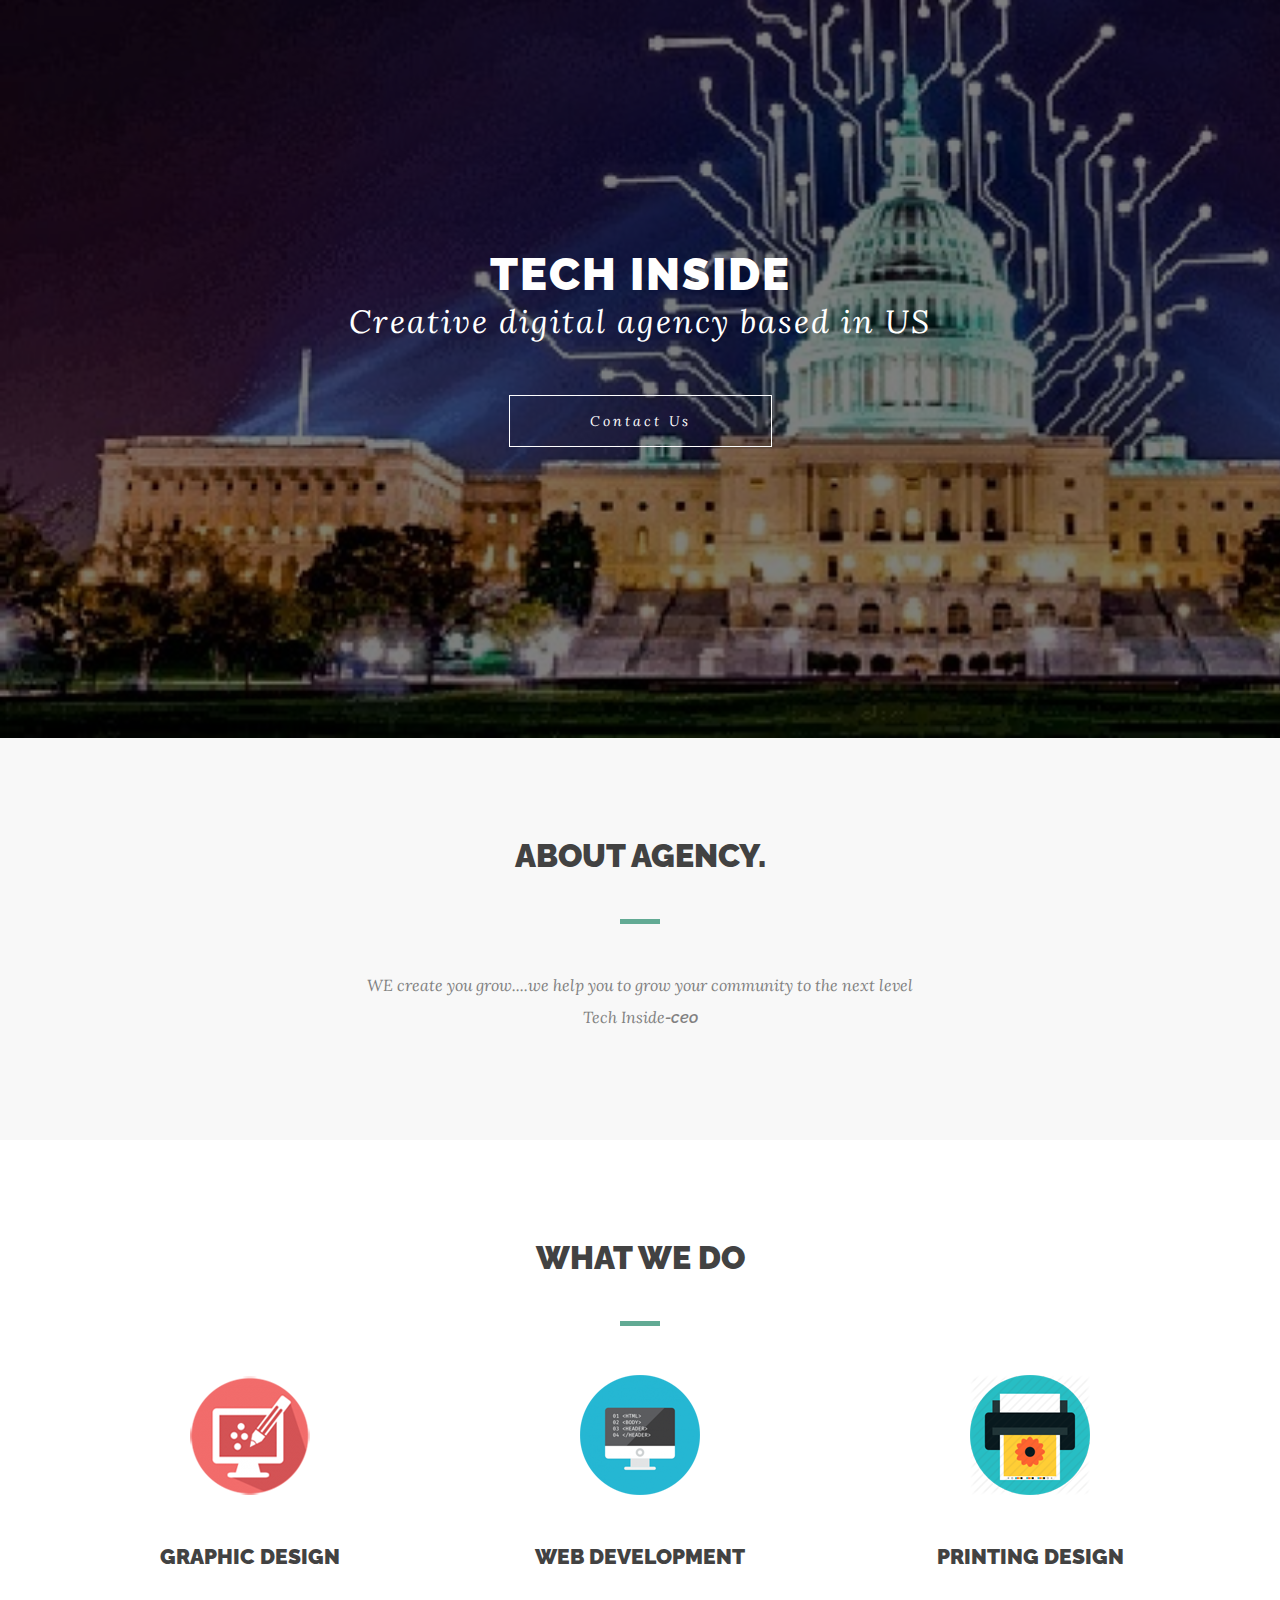
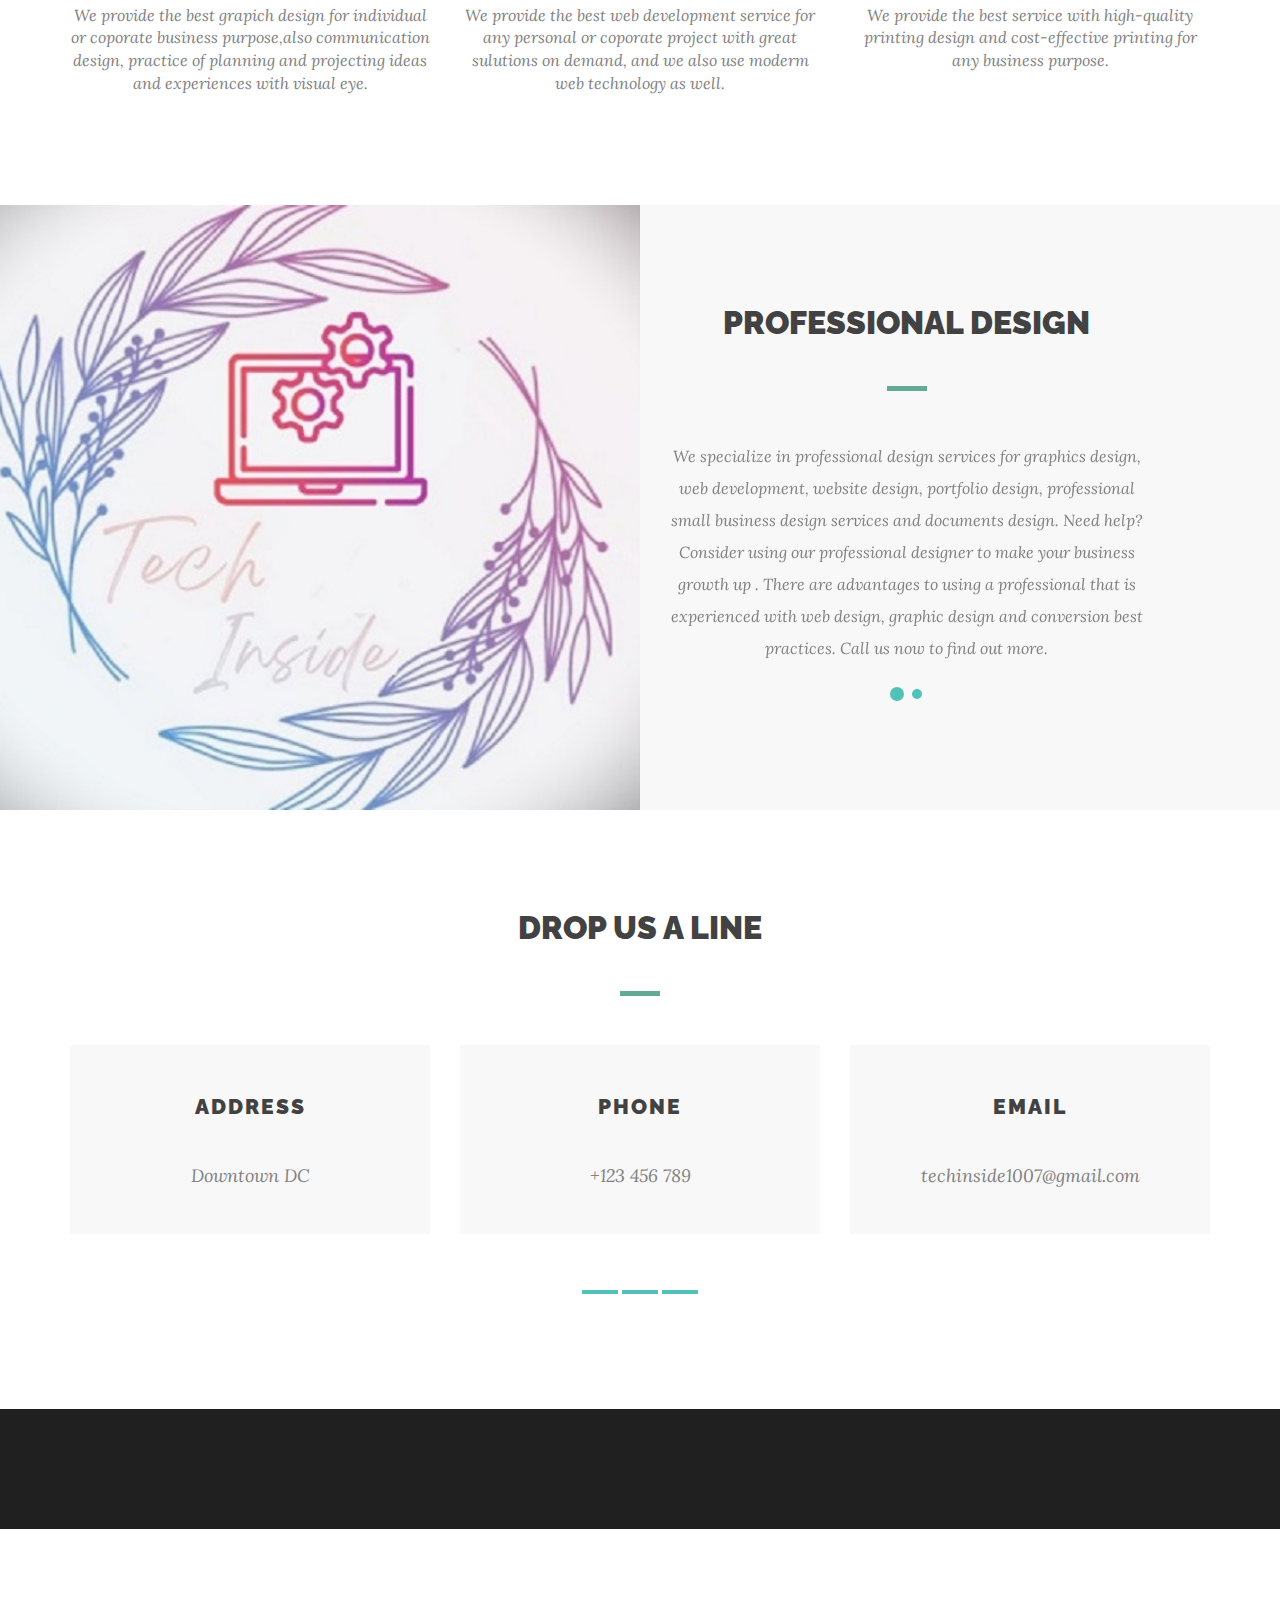
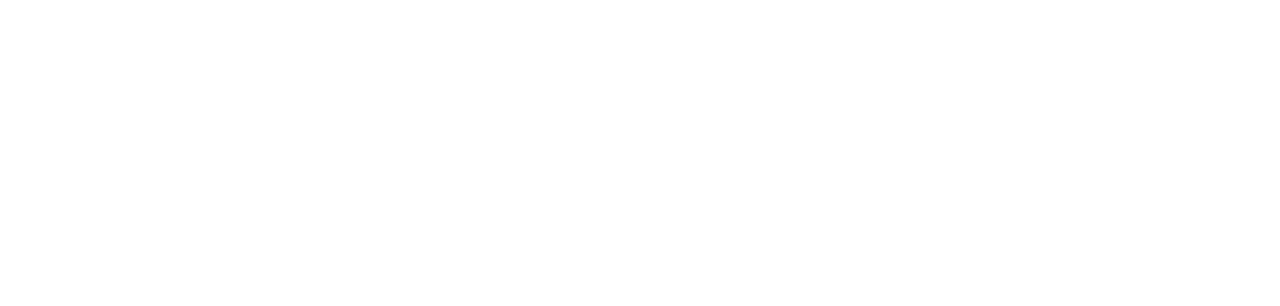
==== templates/index.html @ ef2349ec "edits" ====
<!DOCTYPE html>
<html lang="en">
    <head>
        <meta charset="utf-8">
        <meta http-equiv="X-UA-Compatible" content="IE=edge">
        <meta name="viewport" content="width=device-width, initial-scale=1">

        <title>Tech Inside | Home</title>

        <link href="/static/bootstrap.min.css" rel="stylesheet">
        <link href="/static/bootstrap-theme.min.css" rel="stylesheet">

        <link href="/static/owl.carousel.css" rel="stylesheet">
        <link href="/static/owl.theme.default.min.css" rel="stylesheet">

        <link href="/static//magnific-popup.css" rel="stylesheet">

        <link href="/static/style_home.css" rel="stylesheet">


        <!--[if lt IE 9]>
        <script src="https://oss.maxcdn.com/html5shiv/3.7.3/html5shiv.min.js"></script>
        <script src="https://oss.maxcdn.com/respond/1.4.2/respond.min.js"></script>
        <![endif]-->
    </head>
    <body>
        <div id="menu-item" class="menu-item hide-menu">
            <div class="container">
                <ul>
                    <a href="index.html"><li>home</li></a>
                    <a href="#about"><li>about</li></a>
                    <a href="#contact"><li>contact</li></a>
                    <a href="/login"><li>Login Portal</li>
                    </a>
                </ul>
            </div>
        </div>
        <div class="main">
            <header class="bg-img header">
                <nav class="navbar navbar-default navbar-ubutia">
                    <div class="container">
                        <div class="navigation-bar">
                            <div class="row">
                                <div class="col-xs-6">
                                    <div class="logo"></div>
                                </div>
                                <div class="col-xs-6 text-left">
                                    <div class="menu m">
                                        <a href="#"><span class="ion-navicon _ion-android-menu"></span></a>
                                    </div>
                                </div>
                            </div>
                        </div>
                    </div>
                </nav>
                <div class="container">
                    <div class="row">
                        <div class="intro-box">
                            <div class="intro">
                              <h1>Tech Inside</h1>
                                <p>Creative digital agency based in US</p>
                                <a class="btn ubutia-btn" href="#contact">Contact Us</a>
                            </div>
                        </div>
                    </div>
                </div>
            </header>
            <section id="about" class="about section">
                <div class="container">
                    <div class="row">
                            <div class="col-sm-8 col-sm-offset-2">
                            <h2 class="title">About agency.                            </h2>
                            <p>WE create you grow....we help you to grow your community to the next level</p>
                            <p>Tech Inside<span>-ceo</span> </p>
                        </div>
                    </div>
                </div>
            </section>
            <section class="purpose section">
                <div class="container">
                    <h2 class="title">What we do</h2>
                    <div class="row">
                        <div class="col-sm-4">
                            <div class="ubutia-card">
                                <div class="ubutia-card-header">
                                    <div class="card-icon">
                                        <span class="graphic-design" aria-hidden="true"></span>
                                    </div>
                                </div>
                                <div class="ubutia-card-content">
                                    <h3>Graphic Design</h3>
                                    <p>
                                       We provide the best grapich design for individual or coporate business purpose,also communication design, practice of planning and projecting ideas and experiences with visual eye.
                                    </p>
                                </div>
                            </div>
                        </div>
                        <div class="col-sm-4">
                            <div class="ubutia-card">
                                <div class="ubutia-card-header">
                                    <div class="card-icon">
                                        <span class="webdevelopment" aria-hidden="true"></span>
                                    </div>
                                </div>
                                <div class="ubutia-card-content">
                                    <h3>Web Development</h3>
                                    <p>
                                        We provide the best web development service for any personal or coporate project with great sulutions on demand, and we also use moderm web technology as well.
                                    </p>
                                </div>
                            </div>
                        </div>
                        <div class="col-sm-4">
                            <div class="ubutia-card">
                                <div class="ubutia-card-header">
                                    <div class="card-icon">
                                        <span class="printing" aria-hidden="true"></span>
                                    </div>
                                </div>
                                <div class="ubutia-card-content">
                                    <h3>Printing Design</h3>
                                    <p>
                                        We provide the best service with high-quality printing design and cost-effective printing for any business purpose.
                                    </p>
                                </div>
                            </div>
                        </div>
                    </div>
                </div>
            </section>
            <section id="expertise" class="expert">
                <div class="container-fluid">
                    <div class="row">
                        <div class="col-sm-6 bg-img">
                            <div></div>
                        </div>
                        <div class="col-sm-5 section">
                            <h2 class="title">Professional Design</h2>
                            <div id="expert-slider" class="owl-carousel">
                                <div class="item">
                                    <p>
                                       We specialize in professional design services for graphics design, web development, website design, portfolio design, professional small business design services and documents design. Need help? Consider using our professional designer to make your business growth up . There are advantages to using a professional that is experienced with web design, graphic design and conversion best practices. Call us now to find out more.
                                    </p>
                                </div>
                                <div class="item">
                                    <p>
                                         We specialize in professional design services for graphics design, web development, website design, portfolio design, professional small business design services and documents design. Need help? Consider using our professional designer to make your business growth up . There are advantages to using a professional that is experienced with web design, graphic design and conversion best practices. Call us now to find out more.
                                    </p>
                                </div>
                            </div>
                        </div>
                    </div>
                </div>
            </section>
            <section id="contact" class="contact section">
                <div class="container">
                    <h2 class="title">Drop us a line</h2>
                    <div class="row">
                        <div class="col-sm-4">
                            <div class="ubutia-card">
                                <div class="ubutia-card-header">
                                        <span class="fa fa-map-o" aria-hidden="true"></span>
                                </div>
                                <div class="ubutia-card-content">
                                    <h3>Address</h3>
                                    <p>
                                        Downtown DC
                                    </p>
                                </div>
                            </div>
                        </div>
                        <div class="col-sm-4">
                            <div class="ubutia-card">
                                <div class="ubutia-card-header">
                                        <span class="fa fa-phone" aria-hidden="true"></span>
                                </div>
                                <div class="ubutia-card-content">
                                    <h3>Phone</h3>
                                    <p>
                                        +123 456 789
                                    </p>
                                </div>
                            </div>
                        </div>
                        <div class="col-sm-4">
                            <div class="ubutia-card">
                                <div class="ubutia-card-header">
                                        <span class="fa fa-paper-plane" aria-hidden="true"></span>
                                </div>
                                <div class="ubutia-card-content">
                                    <h3>Email</h3>
                                    <p>
                                        techinside1007@gmail.com
                                    </p>
                                </div>
                            </div>
                        </div>
                        <div class="col-sm-12">
                            <div class="social-icons">
                                <ul>
                                    <a href="#"><li><span class="ion-social-facebook"></span></li></a>
                                    <a href="#"><li><span class="ion-social-twitter"></span></li></a>
                                    <a href="#"><li><span class="ion-social-pinterest"></span></li></a>
                                </ul>
                            </div>
                        </div>
                    </div>
                </div>
            </section>
            <footer class="footer">
                <div class="container">
                    <div class="row"></div>
                </div>
            </footer>
        </div>

        <script src="/static/js/jquery-3.1.1.js"></script>
        <script src="/static/js/bootstrap.min.js"></script>
        <script src="/static/js/owl.carousel.min.js"></script>
        <script src="/static/js/jquery.magnific-popup.js"></script>
        <script src="/static/js/script.js"></script>
    </body>
</html>
---- static/style_home.css ----
@import 'https://fonts.googleapis.com/css?family=Lora:400,400i,700|Raleway:300,600,700,900';
@import 'https://code.ionicframework.com/ionicons/2.0.1/css/ionicons.min.css';
/*Global Settings*/
body{
	font-family: 'Lora', serif;
}
h1, h2, h3, h4, h5, h6{
	font-family: 'Raleway', sans-serif;
	text-transform: uppercase;
	font-weight: 900;
	color: #424242;
	margin-bottom: 35px;
	margin-top: 0;
}
h1{
	font-size: 45px;
}
h2{
	font-size: 32px;
}
h3{
	font-size: 21px;
}
p{
	font-size: 16px;
	font-style: italic;
	color: #818181;
}
a{
	transition: all 0.3s ease-in-out;
}
section{
	text-align: center;
}
.blockquote p{
	font-size: 32px;
	line-height: 45px;
	padding-left: 30px;
	border-left: 3px solid #424242;
	color: #424242;
}

.title{
	position: relative;
	margin-bottom: 100px;
}
.title:after{
	content: '';
	height: 5px;
	width: 40px;
	background-color: #62aa94;
	position: absolute;
	top: 81px;
	left: calc(50% - 20px);
}

/*Bootstrap*/
.navbar-ubutia{
	background-image: none;
	background-color: transparent;
	margin-bottom: 0;
	border-radius: 0;
	border-color: transparent;
	transition: all 0.3s ease-in-out;
}
.form-control option{
	color: #424242;
}
.form-control{
	border-radius: 0;
	padding: 25px;
    font-size: 18px;
    font-style: italic;
    background-color: transparent;
    color: #424242;
    margin-bottom: 30px;
	border-color: #51c2b9;
}
.form-control:focus{
	border-color: #51c2b9;
	box-shadow: inset 0 1px 1px rgba(0,0,0,.075),0 0 8px rgba(81, 194, 185, 0.6);
}
.form-control::-webkit-input-placeholder {
    color: #fff;
}
.form-control:-moz-placeholder { /* Firefox 18- */
    color: #fff;  
}
.form-control::-moz-placeholder {  /* Firefox 19+ */
    color: #fff;  
}
.form-control:-ms-input-placeholder {  
    color: #fff;  
}

.element .form-control::-webkit-input-placeholder {
    color: #424242;
}
.element .form-control:-moz-placeholder { /* Firefox 18- */
    color: #424242;  
}
.element .form-control::-moz-placeholder {  /* Firefox 19+ */
    color: #424242;  
}
.element .form-control:-ms-input-placeholder {  
    color: #424242;  
}




/*Helper class*/
.mt80{
	margin-top: 80px;
}
.mb80{
	margin-bottom: 80px;
}
.mr60{
	margin-right: 60px;
}
.bg-img{
	background-size: cover;
	background-repeat: no-repeat;
	position: relative;
}
.bg-img div{
	z-index: 1;
	position: relative;
}
.bg-img:after{
	position: absolute;
	content: '';
	height: 100%;
	width: 100%;
	background-color: rgba(0, 0, 0, 0.5);
	left: 0;
	top: 0;
}
.section{
	padding: 100px 0;
}
.ubutia-icon{
	background:transparent url(/static//img/imgs.jpeg) no-repeat;
    width: 187px;
    height: 68px;
	display:block;
}
.graphic-design{
	background:transparent url(/static/images/graphic-design.png) no-repeat;
    width: 120px;
    height: 120px;
	display:block;
}
.webdevelopment{
	background:transparent url(/static/images/webdevelopment.png) no-repeat;
    width: 120px;
    height: 120px;
	display:block;
}
.printing{
	background:transparent url(/static/images/printing.png) no-repeat;
    width: 120px;
    height: 120px;
	display:block;
}
.play-icon{
	background:transparent url(/static/images/video-play-icon.png) no-repeat;
    width: 70px;
    height: 69px;
	display:block;
}
/*ubutia Card*/
.ubutia-card{
	text-align: center;
	/*margin-bottom: 45px;*/
}
.ubutia-card .ubutia-card-header{
	margin-bottom: 45px;
}
.ubutia-card .ubutia-card-header .card-icon{
	border-radius: 100%;
	display: inline-block;
	height: 120px;
	width: 120px;
	line-height: 120px;
	position: relative;
}


/*Button*/
.ubutia-btn{
	border-color: #51c2b9;
	font-style: italic;
	color: #51c2b9;
	border-radius: 0;
	letter-spacing: 3px;
	padding: 15px 80px;
	margin-bottom: 30px;
	background-color: transparent;
	transition: all 0.3s ease-in-out;
}
.ubutia-btn:hover{
	background-color: #51c2b9;
	color: #fff;
}
.solid{
	background-color: #51c2b9;
	color: #fff;
}
.solid:hover{
	background-color: #fff;
	color: #51c2b9;
}
.small-btn{
	padding: 10px 130px;
}

/*Element page*/
.element .navigation-bar{
	border-bottom: 1px solid rgba(0, 0, 0, 0.2);
}
.element .navigation-bar a{
	color: #424242;
}
.element .dark-bar{
	background-color: #fff;
}
.element .menu:after{
	color: #000000;
}
.element .title:after{
	left: 0;
	top: 60px;
}
.headings p{
	margin-bottom: 80px;
}
.social-icons ul{
	text-align: center;
	padding-left: 0;
	display: inline-block;
}
.social-icons ul a li{
	display: inline-block;
	list-style-type: none;
    border: 2px solid #51c2b9;
    margin-right: 10px;
    background-color: #51c2b9;
    color: #fff;
	font-size: 18px;
    line-height: 32px;
    width: 36px;
}
.social-icons ul a li:last-child{
	margin-right: 0;
}
.social-icons ul a:hover li{
	color: #51c2b9;
	background-color: #fff;
}








/*Navigation*/
#menu-item{
	transition: all 0.3s ease-in-out;
}
.menu-item{
	background-color: #ffffff;
	text-align: center;
	font-size: 16px;
	text-transform: uppercase;
}
.menu-item ul{
	padding-left: 0;
	margin-bottom: 0;
}
.menu-item ul a li{
	padding: 15px 0;
	list-style-type: none;
	color: #000000;
	border-bottom: 1px solid rgba(255, 255, 255, 0.2);
}
.menu-item ul a:hover li{
	color: #51c2b9;
	text-decoration: none;
}
.hide-menu{
	margin-top: -377px;
}
.show-menu{
	margin-top: 0;
}
.dark-bar{
	background-color: #ffffff;
	background-image: none;
}
.navigation-bar{	
	border-bottom: black;
	padding: 15px 0;
	font-size: 30px;
	position: absolute;
	left: -750px;
}
.navigation-bar a{
	color: black;
}
.menu{
	position: relative;
	display: inline-block;
}

.menu:after{
	position: absolute;
	left: -750px;
	top: 10px;
	color: #000000;
	font-size: 16px;
}
.m:after{
	content: '';
}
.c:after{
	content: '';
}


/*Home page*/
.header{
	background-image: url(/static/images/1.jpg);
	height: 100vh;
	position: relative;
	min-height: 659px;
}

.intro-box{
	height: 100vh;
	display: table;
	text-align: center;
	width: 100%;
}
.intro{
	display: table-cell;
	vertical-align: middle;
}
.header h1{
	margin: 0;
}
.header h1, .header p{
	color: #fff;
	letter-spacing: 2px;
}
.header p{
	font-size: 32px;
	padding-top: 0;
	padding-bottom: 40px;
}
.header .ubutia-btn{
	border-color: #fff;
	color: #fff;
}
.header .ubutia-btn:hover{
	background-color: #fff;
	color: #424242;
}

.about{
	background-color: #f8f8f8;
}
.about img{
	margin: 30px auto;
	display: block;
}
.about span{
	font-family: 'Raleway';
	font-weight: 600;
}

.expert{
	background-color: #f8f8f8;
}
.expert p{
	line-height: 200%;
}
.expert .bg-img{
	background-image: url(/static/images/2.jpg);
	background-position-x: 85%;
	height: 100%;
}
.expert .bg-img:after{
	display: none;
}
.expert .section{
	padding-left: 30px;
	padding-right: 30px;
}


.ubutia-quote{
	background-image: url(/static/images/quote.png);
	/*padding: 120px 0;*/
	color: #fff;
	font-style: italic;
}
.ubutia-quote p{
	font-size: 32px;
	color: #fff;
}
.ubutia-quote .quote{
	margin-bottom: 40px;
}
.ubutia-quote .author{
	font-size: 21px;
	margin-bottom: 40px;
}
.watch{
	background-image: url(../images/7.jpg);
	font-style: italic;
	font-size: 32px;
	color: #fff;
	padding: 150px 0;
}
.watch a{
	border: 2px solid #fff;
	margin-left: 10px;
	margin-right: 10px;
	line-height: 70px;
	border-radius: 100%;
	width: 70px;
	height: 70px;
	padding: 0;
	font-size: 21px;
	color: #fff;
}
.watch a:hover, .watch a:active, .watch a:focus{
	background-color: #fff;
	color: #424242;
}

.subscribe{
	background-image: url(../images/11.jpg);
}
.subscribe .ubutia-btn{
	margin-bottom: 0;
	color: #424242;
	font-weight: 700;
	border-color: #fff;
	background-color: #fff;
}
.subscribe .ubutia-btn:hover{
	background-color: transparent;
	color: #fff;
}
.subscribe p{
	color: #fff;
	font-size: 32px;
	margin-bottom: 35px;
}
.subscribe .form-control{
    width: 320px;
    margin-bottom: 0;
    border-color: #fff;
    color: #fff;
}

.contact .ubutia-card{
	background-color: #f8f8f8;
	padding: 35px 0;
	transition: all 0.3s ease-in-out;
	margin-bottom: 45px;
}
/*.contact .ubutia-card:hover{
	box-shadow: 0px 4px 2px rgba(17, 17, 17, 0.3);
}*/
.contact .ubutia-card .ubutia-card-header{
	margin-bottom: 15px;
	font-size: 21px;
	color: #51c2b9;
}
.contact .ubutia-card .ubutia-card-content h3{
	letter-spacing: 2px;
	margin-bottom: 45px;
}
.contact .ubutia-card .ubutia-card-content h3:after{
	top: 40px;
}
.contact .ubutia-card .ubutia-card-content p{
	font-size: 18px;
}
.footer{
	background-color: #202020;
	text-align: center;
	padding: 60px 0;
}
.footer span{
	color: #51c2b9;
}
.footer p{
	font-size: 21px;
	color: #fff;
	margin-bottom: 0;
}
.footer a{
	color: #fff;
}




/*animations*/
.ubutia-card .ubutia-card-header .card-icon:after{
	transition: all 0.3s ease-in-out;
}
.ubutia-card:hover .ubutia-card-header .card-icon:after{
	height: 120px;
	width: 120px;
	top: -1px;
	left: -1px;
}
.owl-theme .owl-dots .owl-dot span{
	background-color: #51c2b9;
	margin: 5px;
}
.owl-theme .owl-dots .owl-dot.active span, .owl-theme .owl-dots .owl-dot:hover span{
	background-color: #51c2b9;
	height: 14px;
	width: 14px;
	margin: 3px;
}




@media (max-width: 767px){
	.ubutia-card{
		margin-bottom: 60px;
	}
}
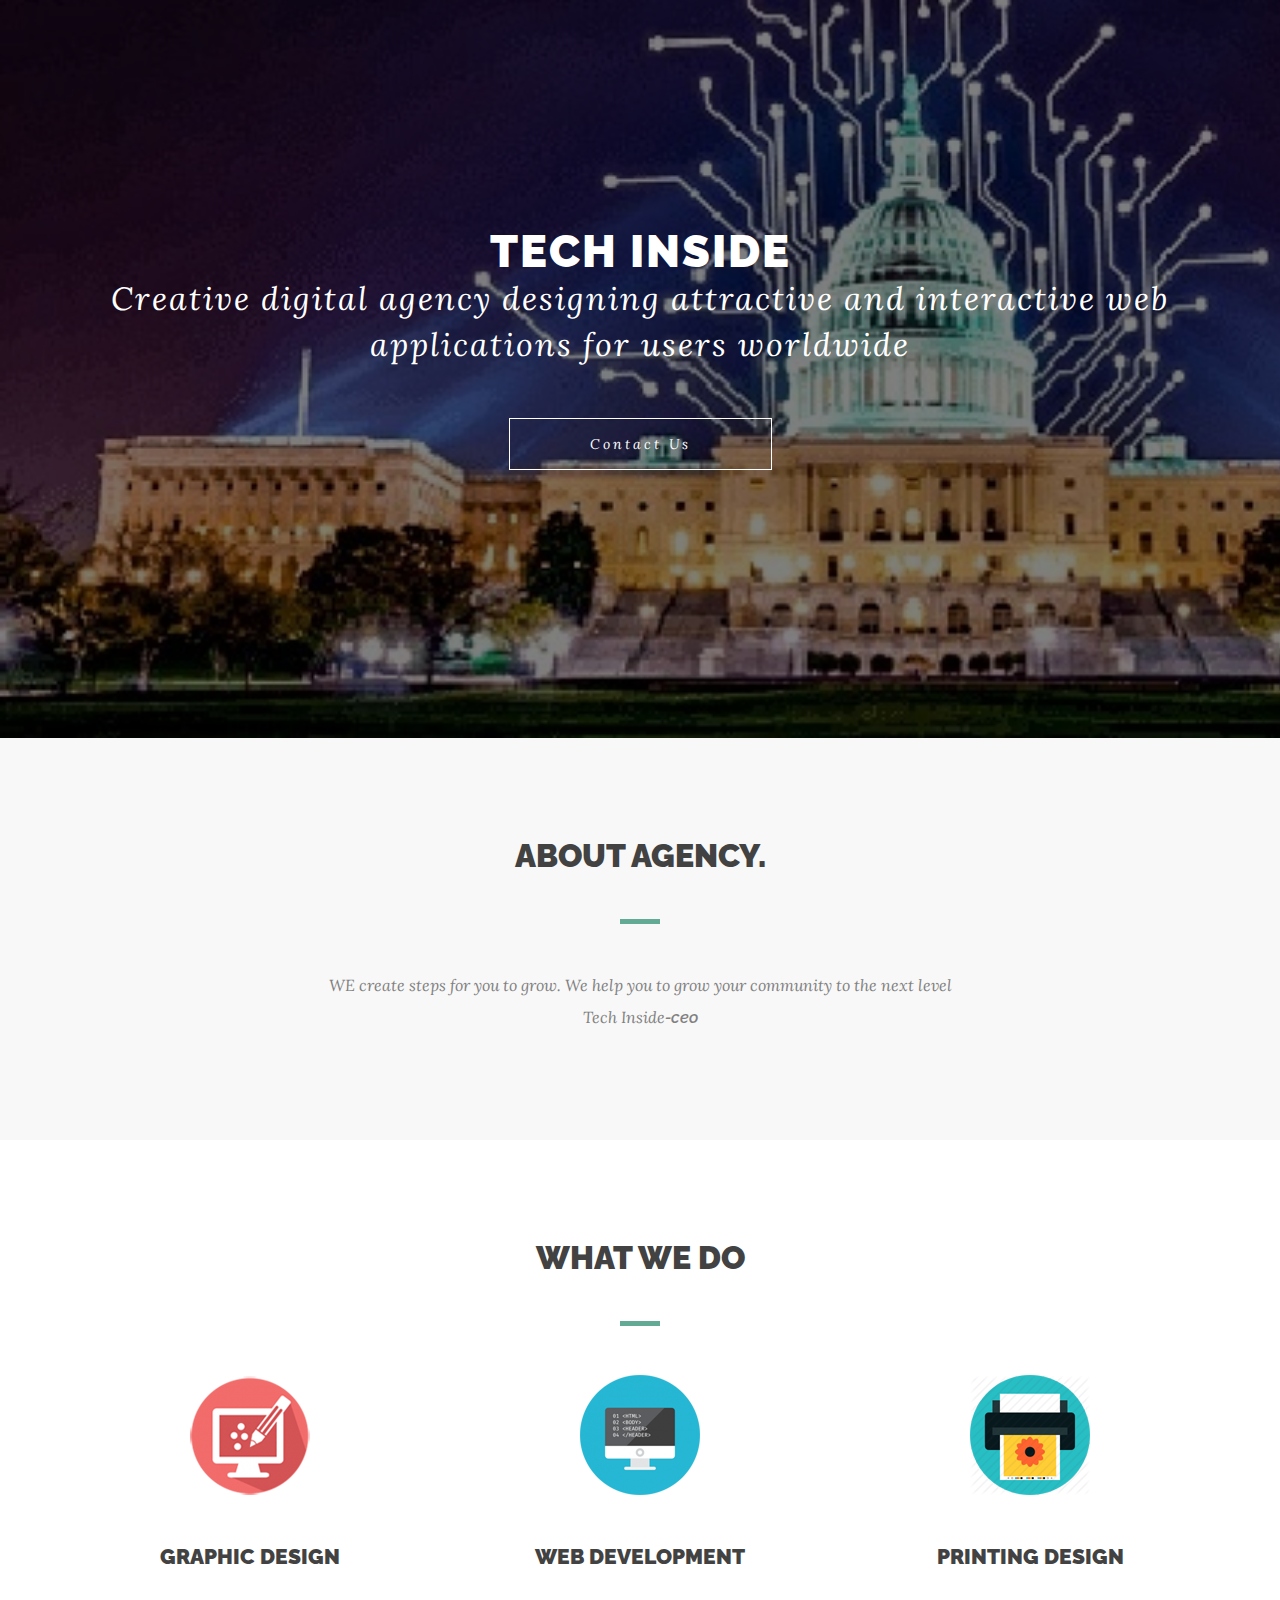
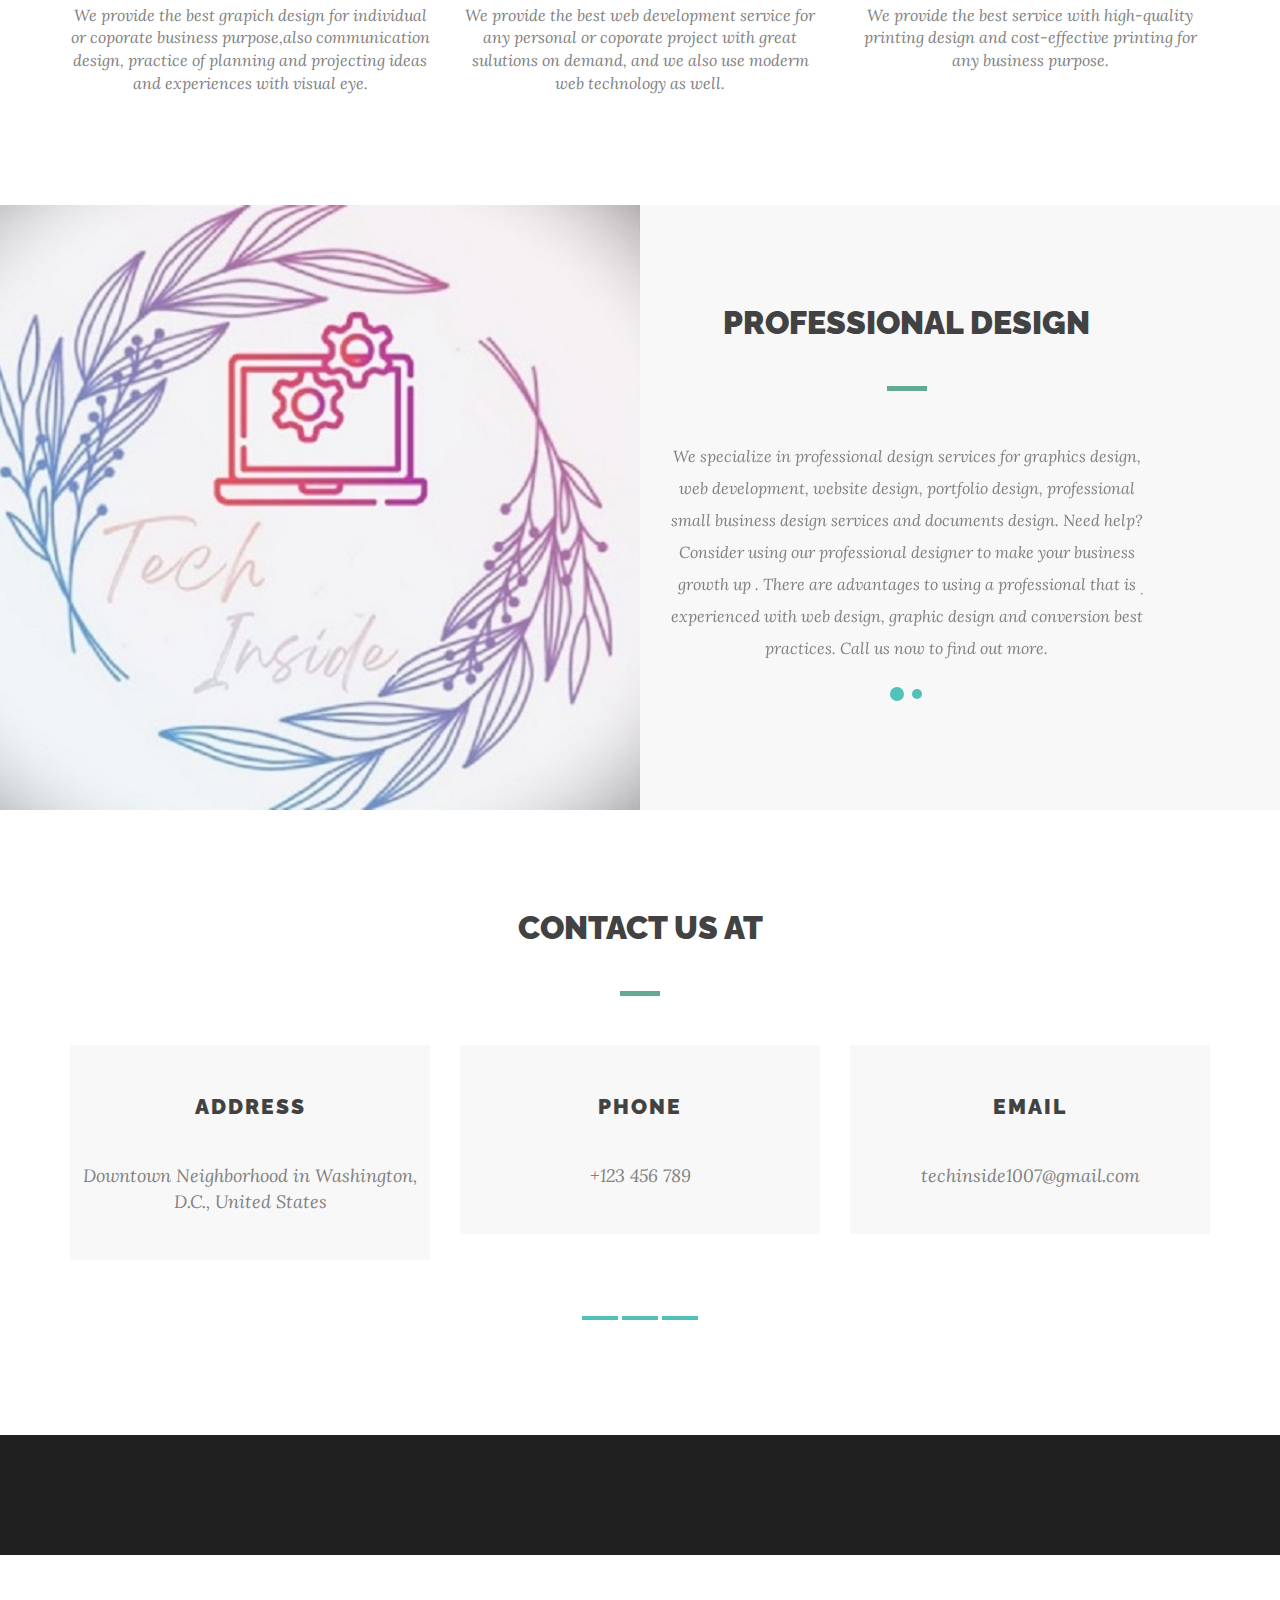
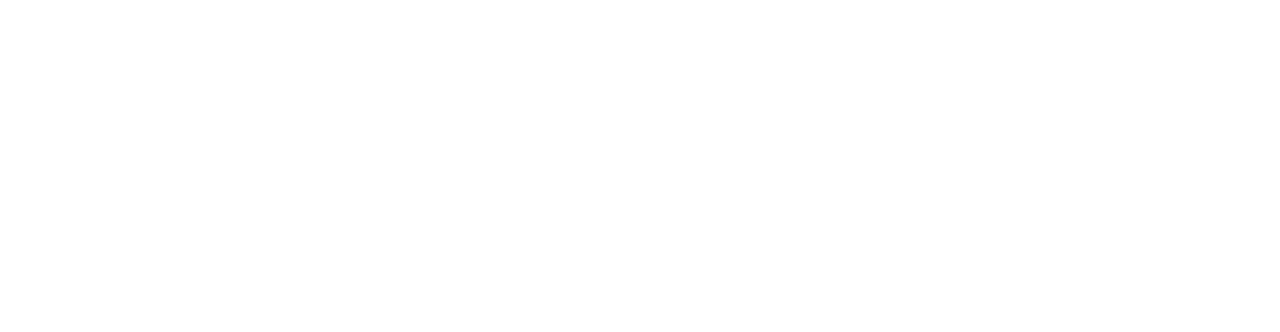
==== commit cde3f51d: "final" ====
--- a/templates/index.html
+++ b/templates/index.html
@@ -30,7 +30,7 @@
                     <a href="index.html"><li>home</li></a>
                     <a href="#about"><li>about</li></a>
                     <a href="#contact"><li>contact</li></a>
-                    <a href="/login"><li>Login Portal</li>
+                    <a href="/login"><li>Login</li>
                     </a>
                 </ul>
             </div>
@@ -58,7 +58,7 @@
                         <div class="intro-box">
                             <div class="intro">
                               <h1>Tech Inside</h1>
-                                <p>Creative digital agency based in US</p>
+                                <p>Creative digital agency designing attractive and interactive web applications for users worldwide</p>
                                 <a class="btn ubutia-btn" href="#contact">Contact Us</a>
                             </div>
                         </div>
@@ -70,7 +70,7 @@
                     <div class="row">
                             <div class="col-sm-8 col-sm-offset-2">
                             <h2 class="title">About agency.                            </h2>
-                            <p>WE create you grow....we help you to grow your community to the next level</p>
+                            <p>WE create steps for you to grow. We help you to grow your community to the next level</p>
                             <p>Tech Inside<span>-ceo</span> </p>
                         </div>
                     </div>
@@ -144,7 +144,7 @@
                                 </div>
                                 <div class="item">
                                     <p>
-                                         We specialize in professional design services for graphics design, web development, website design, portfolio design, professional small business design services and documents design. Need help? Consider using our professional designer to make your business growth up . There are advantages to using a professional that is experienced with web design, graphic design and conversion best practices. Call us now to find out more.
+                                         We also specialize in graphcal design which is a craft where professionals create visual content to communicate messages. By applying visual hierarchy and page layout techniques, designers use typography and pictures to meet users' specific needs and focus on the logic of displaying elements in interactive designs, to optimize the user experience.
                                     </p>
                                 </div>
                             </div>
@@ -154,7 +154,7 @@
             </section>
             <section id="contact" class="contact section">
                 <div class="container">
-                    <h2 class="title">Drop us a line</h2>
+                    <h2 class="title">Contact Us At</h2>
                     <div class="row">
                         <div class="col-sm-4">
                             <div class="ubutia-card">
@@ -164,7 +164,8 @@
                                 <div class="ubutia-card-content">
                                     <h3>Address</h3>
                                     <p>
-                                        Downtown DC
+                                        Downtown
+Neighborhood in Washington, D.C., United States
                                     </p>
                                 </div>
                             </div>
